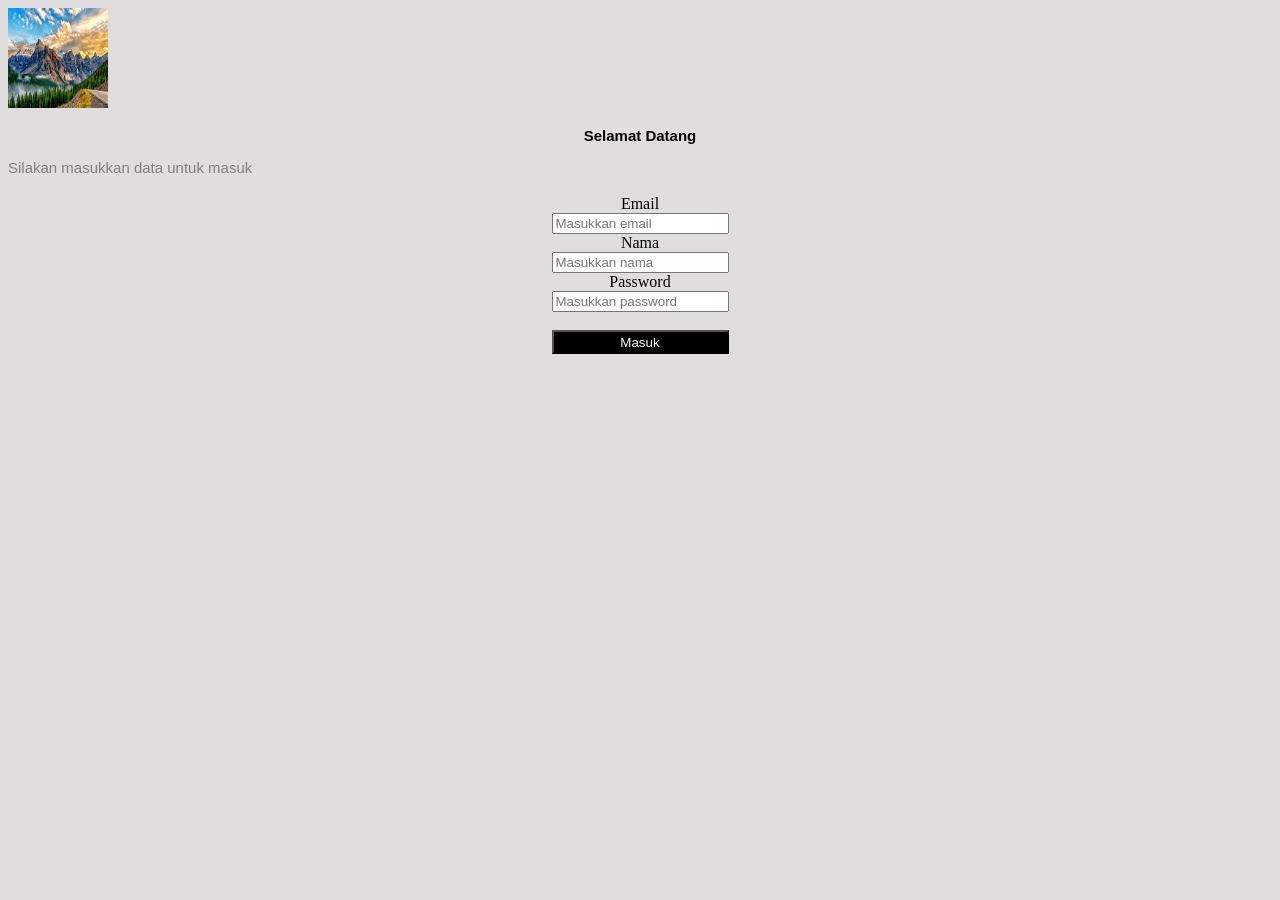
==== Kuis/index.html @ a42baf51 "Add files via upload Kuis 1" ====
<!DOCTYPE html>
<html lang="en">
<head>
    <meta charset="UTF-8">
    <meta name="viewport" content="width=device-width, initial-scale=1.0">
    <title>Kuis</title>

    <link rel="stylesheet" href="stylee.css">
</head>
<body>
    <!-- <div class="box"> -->
        <img src="logo.webp" width="100" height="100"><br>

        <p>Selamat Datang</p>
        <p2>Silakan masukkan data untuk masuk</p2><br><br>

        <form action="#" method="post">
            <label for="email">Email</label><br>
            <input type="email" id="email" placeholder="Masukkan email"><br>

            <label for="name">Nama</label><br>
            <input type="name" id="name" placeholder="Masukkan nama"><br>

            <label for="password">Password</label><br>
            <input type="'password" id="password" placeholder="Masukkan password" required><br><br>

            <button type="submit">Masuk</button>
        </form>
    <!-- </div> -->
</body>
</html>
---- Kuis/stylee.css ----
body{
    background-color: rgb(223, 221, 221);
}

img{
    background-image: 50%;
}

p{
    font-family: Arial, Helvetica, sans-serif;
    font-size: 15px;
    font-weight: bold;
    text-align: center;
    color: black;
    /* display: none; */
}

p2{
    font-family: Arial, Helvetica, sans-serif;
    font-size: 15px;
    text-align: center;
    color: grey;
}

form{
    text-align: center;
}
button{
    background-color: black;
    color: white;
    width: 177px;
    height: 24px;
    text-align: center;
}

/* box{
    background-color: white;
    width: 50px;
    height: 150px;
    border: 1px solid white;
    font-family: Arial, Helvetica, sans-serif;
    margin: 20px 20px 20px 20px;
    
    /* padding: 20px;
    display: inline; */
    /* display: block; */
/* } */
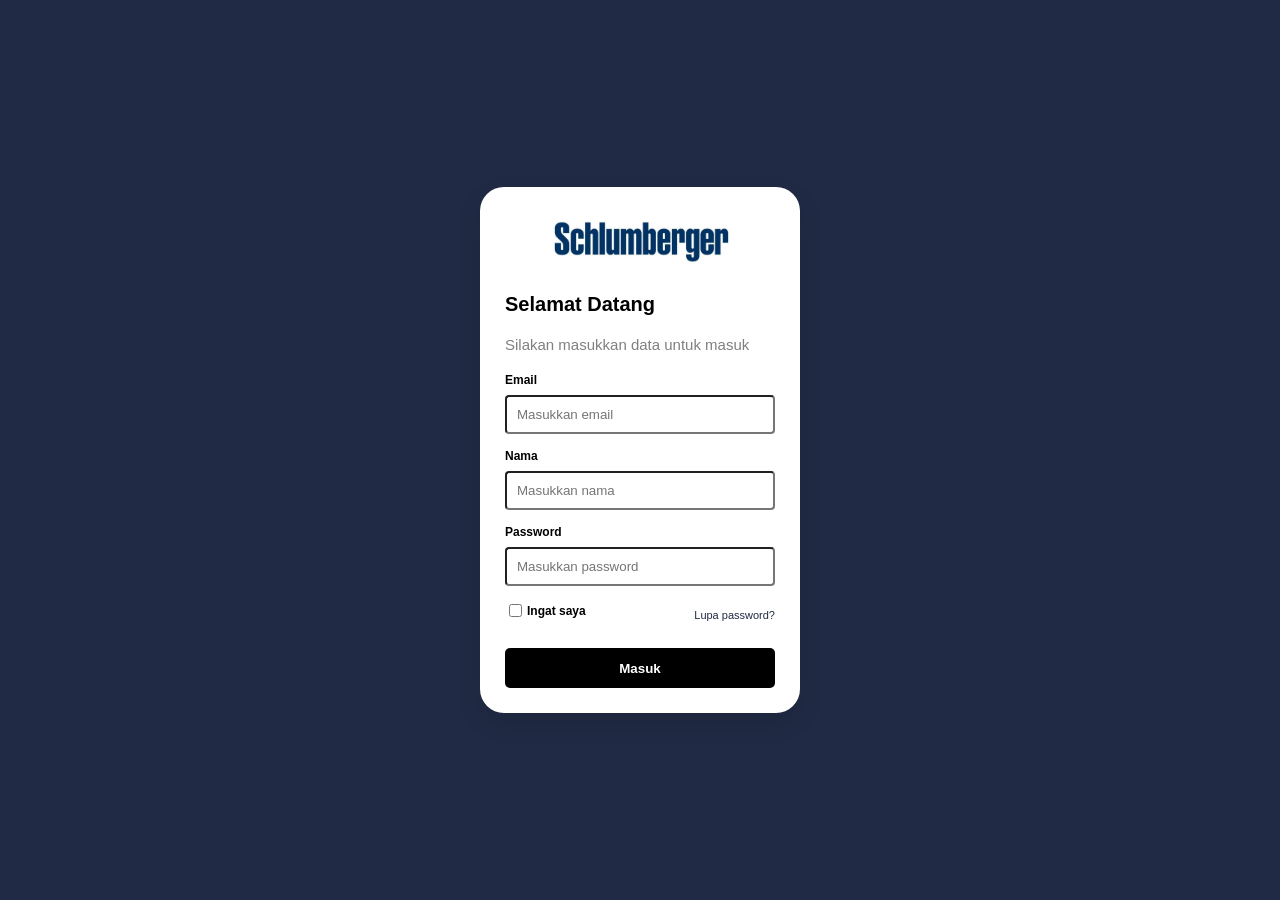
==== commit 872ec278: "Kuis" ====
--- a/Kuis/index.html
+++ b/Kuis/index.html
@@ -8,24 +8,39 @@
     <link rel="stylesheet" href="stylee.css">
 </head>
 <body>
-    <!-- <div class="box"> -->
-        <img src="logo.webp" width="100" height="100"><br>
+    <div class="card">
+        <div class="logo">
+            <img src="logo.jpeg"><br>
+        </div>
 
-        <p>Selamat Datang</p>
-        <p2>Silakan masukkan data untuk masuk</p2><br><br>
+        <p class="p1">Selamat Datang</p>
+        <p class="p2">Silakan masukkan data untuk masuk</p>
 
         <form action="#" method="post">
-            <label for="email">Email</label><br>
-            <input type="email" id="email" placeholder="Masukkan email"><br>
+            <div class="input">
+                <label for="email">Email</label>
+                <input type="email" id="email" placeholder="Masukkan email">
+            </div>
 
-            <label for="name">Nama</label><br>
-            <input type="name" id="name" placeholder="Masukkan nama"><br>
+            <div class="input">
+                <label for="name">Nama</label>
+                <input type="name" id="name" placeholder="Masukkan nama">
+            </div>
 
-            <label for="password">Password</label><br>
-            <input type="'password" id="password" placeholder="Masukkan password" required><br><br>
+            <div class="input">
+                <label for="password">Password</label>
+                <input type="password" id="password" placeholder="Masukkan password" required>
+            </div>
+
+            <div class="opsi">
+                <label class="remember-me">
+                    <input type="checkbox"> Ingat saya
+                </label>
+                <a href="#" class="forgot-password">Lupa password?</a>
+            </div>
 
             <button type="submit">Masuk</button>
         </form>
-    <!-- </div> -->
+    </div>
 </body>
 </html>
--- a/Kuis/stylee.css
+++ b/Kuis/stylee.css
@@ -1,47 +1,104 @@
-body{
-    background-color: rgb(223, 221, 221);
+*{
+    box-sizing: border-box;
 }
 
-img{
-    background-image: 50%;
+body{
+    background-color: #202A44;
+    justify-content: center;
+    align-items: center;
+    display: flex;
+    height: 100vh;
+    margin: 0;
+    font-family: Arial, Helvetica, sans-serif;
 }
 
-p{
-    font-family: Arial, Helvetica, sans-serif;
-    font-size: 15px;
-    font-weight: bold;
-    text-align: center;
-    color: black;
-    /* display: none; */
+.card{
+    background-color: white;
+    width: 320px;
+    border-radius: 24px;
+    padding: 25px;
+    text-align: left;
+    box-shadow: 0 10px 25px rgba(0,0,0,0.1);
 }
 
-p2{
-    font-family: Arial, Helvetica, sans-serif;
-    font-size: 15px;
+.logo{
     text-align: center;
-    color: grey;
+    margin-bottom: 20px;
 }
 
-form{
-    text-align: center;
+.logo img{
+    width: 200px;
+    height: auto;
 }
+
+.input{
+    width: 100%;
+    margin-bottom: 15px;
+    border-radius: 4px;
+}
+
+input{
+    width: 100%;
+    padding: 10px;
+    border-radius: 4px;
+}
+
+label{
+    display: block;
+    font-size: 12px;
+    margin-bottom: 8px;
+    font-weight: bold;
+}
+
+.opsi{
+    display: flex;
+    justify-content: space-between;
+    align-items: center;
+    margin-bottom: 20px;
+    font-size: 11px;
+}
+
+.remember-me{
+    display: flex;
+    align-items: center;
+    cursor: pointer;
+}
+
+.remember-me input{
+    width: auto;
+    margin-right: 5px;
+}
+
+.forgot-password{
+    text-decoration: none;
+    color: #202A44;
+}
+
 button{
     background-color: black;
     color: white;
-    width: 177px;
-    height: 24px;
-    text-align: center;
+    width: 100%;
+    height: 40px;
+    padding: 10px;
+    border: none;
+    font-weight: bold;
+    border-radius: 5px;
+    display: flex;
+    align-items: center;
+    justify-content: center;
 }
 
-/* box{
-    background-color: white;
-    width: 50px;
-    height: 150px;
-    border: 1px solid white;
-    font-family: Arial, Helvetica, sans-serif;
-    margin: 20px 20px 20px 20px;
-    
-    /* padding: 20px;
-    display: inline; */
-    /* display: block; */
-/* } */+p.p1{
+    font-size: 20px;
+    font-weight: bold;
+    color: black;
+    margin: 0;
+    line-height: 1.2;
+}
+
+p.p2{
+    font-size: 15px;
+    color: grey;
+    margin: 20px 0 20px 0;
+    display: block;
+}
